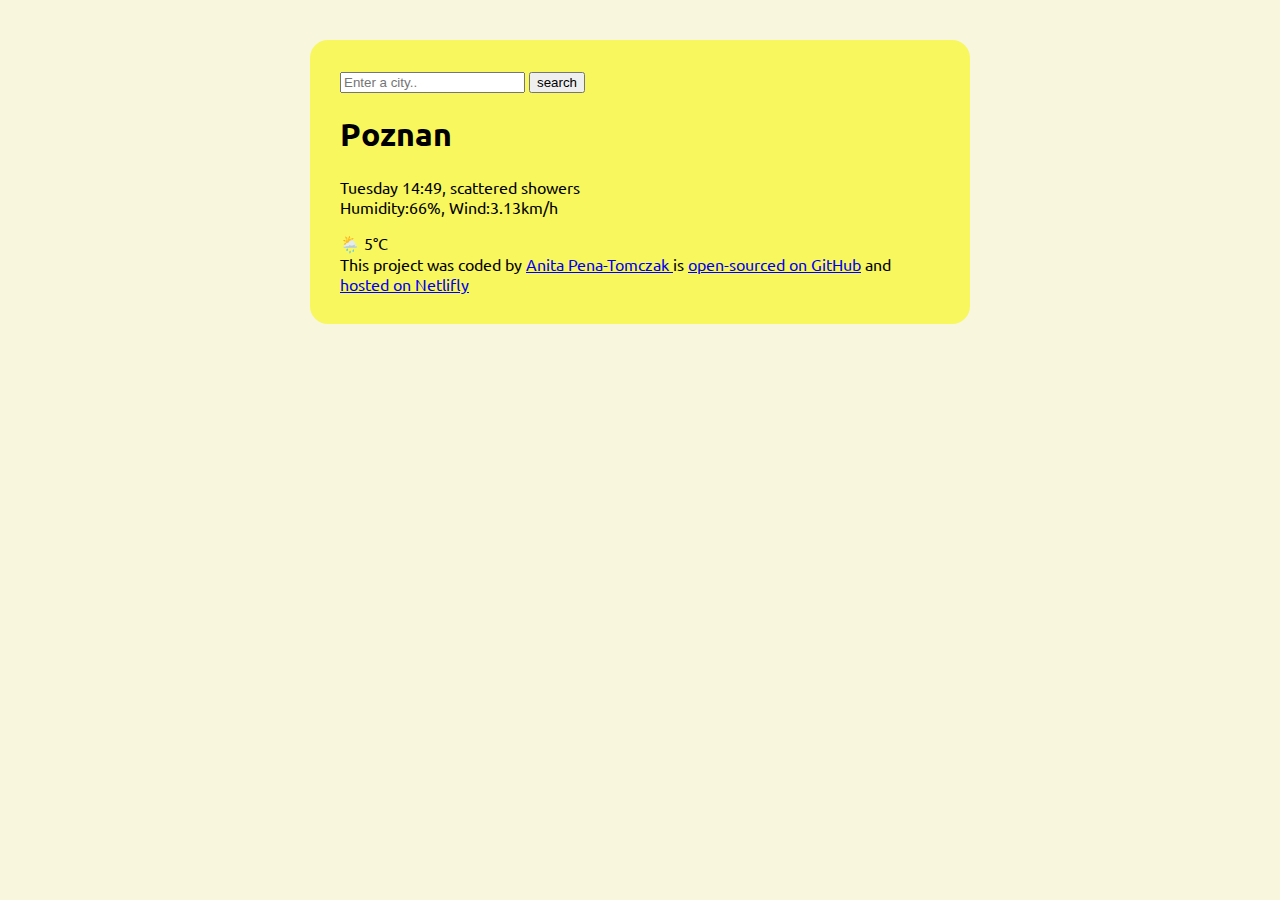
==== src/index.html @ 9920c2a5 "Styled the main container and added custom font" ====
<!DOCTYPE html>
<html lang="en">
  <head>
    <meta charset="UTF-8" />
    <meta name="viewport" content="width=device-width, initial-scale=1.0" />
    <link rel="stylesheet" href="style.css" />
    <link rel="preconnect" href="https://fonts.googleapis.com" />
    <link rel="preconnect" href="https://fonts.gstatic.com" crossorigin />
    <link
      href="https://fonts.googleapis.com/css2?family=Ubuntu:ital,wght@0,300;0,400;0,500;0,700;1,300;1,400;1,500;1,700&display=swap"
      rel="stylesheet"
    />
    <title>My vanilla app</title>
  </head>
  <body>
    <div class="weather-app">
      <header>
        <form>
          <input type="search" placeholder="Enter a city.." required />
          <input type="submit" value="search" />
        </form>
      </header>
      <main>
        <div>
          <h1>Poznan</h1>
          <p>
            Tuesday 14:49, scattered showers
            <br />
            Humidity:66%, Wind:3.13km/h
          </p>
        </div>
        <div>🌦️ 5°C</div>
      </main>
      <footer>
        This project was coded by
        <a href="https://github.com/Moldee81" target="_blank"
          >Anita Pena-Tomczak
        </a>
        is
        <a href="https://github.com/Moldee81/my-vanilla-app" target="_blank"
          >open-sourced on GitHub</a
        >
        and
        <a
          href="https://app.netlify.com/sites/luminous-jalebi-65fc21/overview"
          target="_blank"
        >
          hosted on Netlifly</a
        >
      </footer>
    </div>
  </body>
</html>
---- src/style.css ----
body {
  background-color: #f8f7dd;
  font-family: "Ubuntu", serif;
}
.weather-app {
  background: rgba(247, 247, 55, 0.763);
  max-width: 600px;
  margin: 40px auto;
  padding: 30px;
  border-radius: 18px;
  box-shadow: hsla(57, 63%, 79%, 0.8%);
}
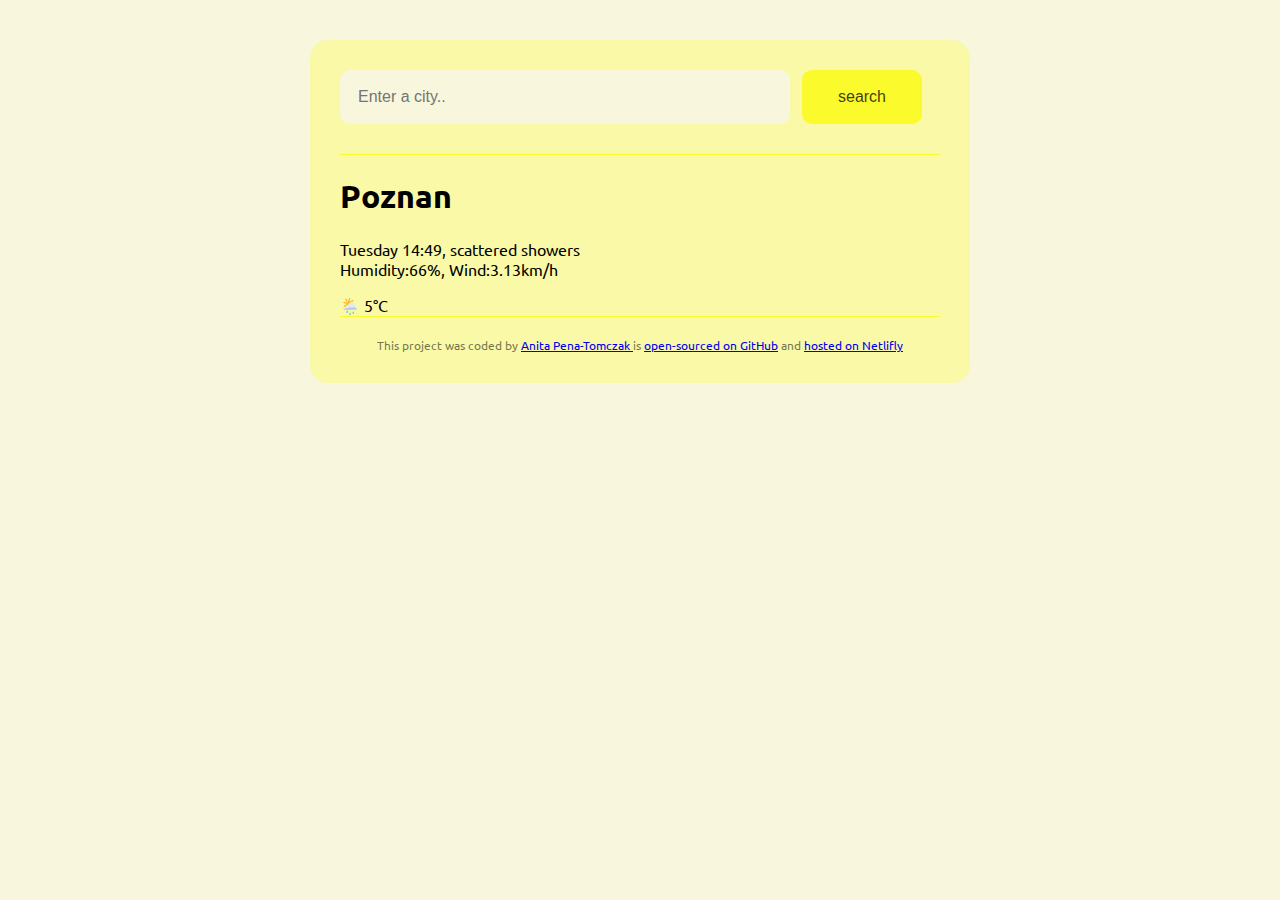
==== commit 25170764: "Styled footer & header" ====
--- a/src/index.html
+++ b/src/index.html
@@ -15,9 +15,14 @@
   <body>
     <div class="weather-app">
       <header>
-        <form>
-          <input type="search" placeholder="Enter a city.." required />
-          <input type="submit" value="search" />
+        <form class="search-form">
+          <input
+            type="search"
+            placeholder="Enter a city.."
+            required
+            class="search-form-input"
+          />
+          <input type="submit" value="search" class="search-form-button" />
         </form>
       </header>
       <main>
--- a/src/style.css
+++ b/src/style.css
@@ -3,10 +3,41 @@
   font-family: "Ubuntu", serif;
 }
 .weather-app {
-  background: rgba(247, 247, 55, 0.763);
+  background: rgba(249, 249, 145, 0.707);
   max-width: 600px;
   margin: 40px auto;
   padding: 30px;
   border-radius: 18px;
   box-shadow: hsla(57, 63%, 79%, 0.8%);
 }
+header {
+  border-bottom: 1px solid rgba(250, 250, 14, 0.799);
+  padding: 0 0 30px 0;
+}
+.search-form-input {
+  background-color: #f8f7dd;
+  box-shadow: hsla(57, 63%, 79%, 0.8%);
+  width: 75%;
+  padding: 18px;
+  font-size: 16px;
+  border: none;
+  border-radius: 10px;
+}
+.search-form-button {
+  background-color: rgba(250, 250, 14, 0.799);
+  box-shadow: hsla(57, 96%, 59%, 0.008);
+  border: none;
+  border-radius: 10px;
+  width: 20%;
+  padding: 18px;
+  margin-left: 8px;
+  font-size: 16px;
+  color: rgba(6, 5, 5, 0.781);
+}
+footer {
+  border-top: 1px solid rgba(250, 250, 14, 0.799);
+  text-align: center;
+  padding: 20px 0 0 0;
+  font-size: 12px;
+  color: rgba(0, 0, 0, 0.55);
+}
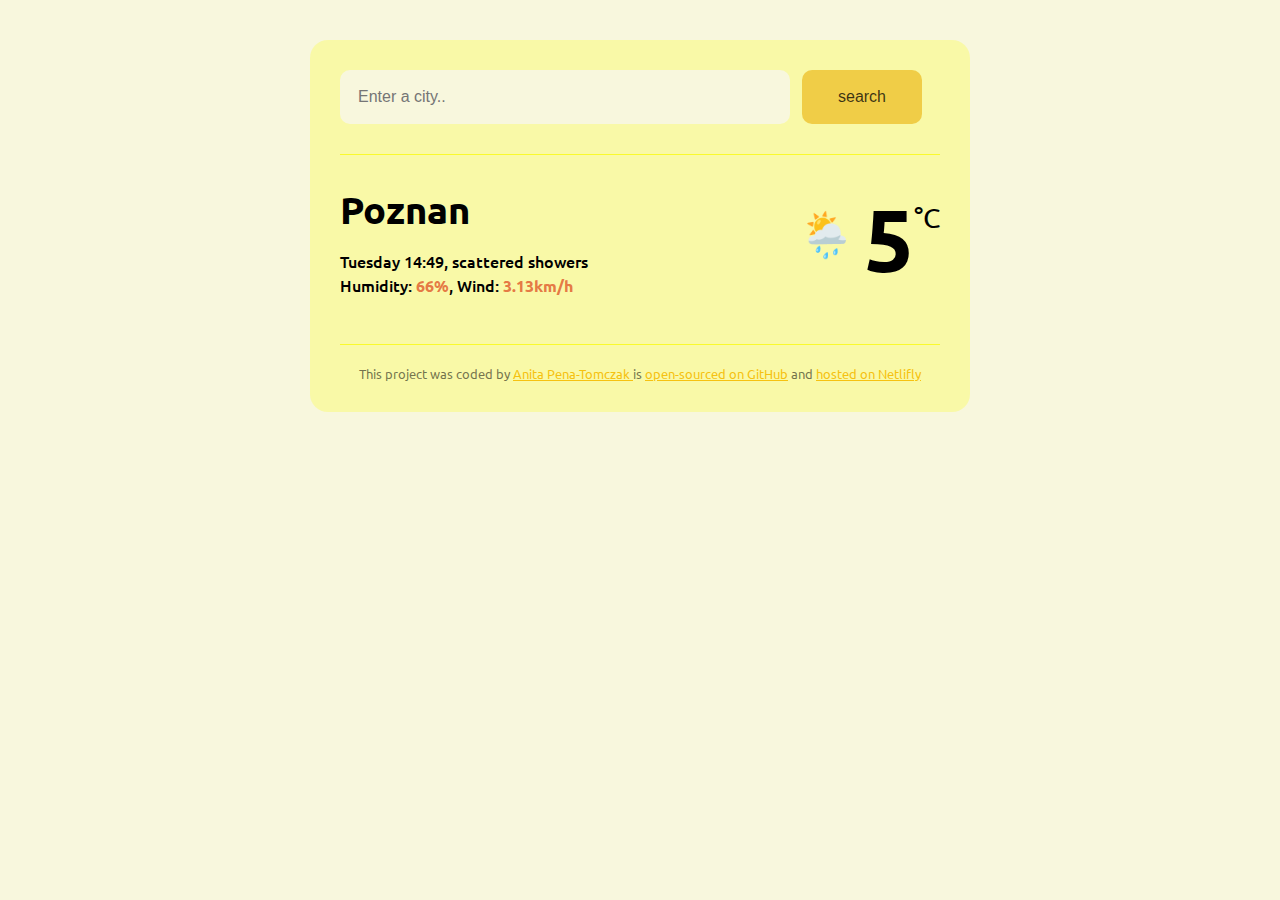
==== commit 58c7fc0c: "Added basic CSS" ====
--- a/src/index.html
+++ b/src/index.html
@@ -26,15 +26,21 @@
         </form>
       </header>
       <main>
-        <div>
-          <h1>Poznan</h1>
-          <p>
-            Tuesday 14:49, scattered showers
-            <br />
-            Humidity:66%, Wind:3.13km/h
-          </p>
+        <div class="weather-data">
+          <div>
+            <h1 class="weather-city">Poznan</h1>
+            <p class="weather-details">
+              Tuesday 14:49, scattered showers
+              <br />
+              Humidity: <strong>66%</strong>, Wind: <strong>3.13km/h </strong>
+            </p>
+          </div>
+          <div class="weather-temperature-container">
+            <div class="weather-temp-icon">🌦️</div>
+            <div class="weather-temp-value">5</div>
+            <div class="weather-temp-unit">°C</div>
+          </div>
         </div>
-        <div>🌦️ 5°C</div>
       </main>
       <footer>
         This project was coded by
--- a/src/style.css
+++ b/src/style.css
@@ -1,6 +1,9 @@
 body {
   background-color: #f8f7dd;
   font-family: "Ubuntu", serif;
+}
+a {
+  color: rgba(245, 188, 2, 0.915);
 }
 .weather-app {
   background: rgba(249, 249, 145, 0.707);
@@ -24,7 +27,7 @@
   border-radius: 10px;
 }
 .search-form-button {
-  background-color: rgba(250, 250, 14, 0.799);
+  background-color: rgba(238, 194, 48, 0.799);
   box-shadow: hsla(57, 96%, 59%, 0.008);
   border: none;
   border-radius: 10px;
@@ -34,10 +37,46 @@
   font-size: 16px;
   color: rgba(6, 5, 5, 0.781);
 }
+main {
+  padding: 30px 0;
+}
+.weather-data {
+  display: flex;
+  justify-content: space-between;
+}
+.weather-city {
+  margin: 0;
+  font-size: 38px;
+  line-height: 48px;
+}
+.weather-details {
+  font-size: 16px;
+  line-height: 24px;
+  font-weight: 500;
+}
+.weather-details strong {
+  color: rgba(225, 94, 47, 0.838);
+}
+.weather-temperature-container {
+  display: flex;
+}
+.weather-temp-icon {
+  font-size: 44px;
+  margin-top: 22px;
+}
+.weather-temp-value {
+  font-size: 88px;
+  font-weight: bold;
+  margin-left: 10px;
+}
+.weather-temp-unit {
+  margin-top: 16px;
+  font-size: 28px;
+}
 footer {
   border-top: 1px solid rgba(250, 250, 14, 0.799);
   text-align: center;
   padding: 20px 0 0 0;
-  font-size: 12px;
+  font-size: 13px;
   color: rgba(0, 0, 0, 0.55);
 }
